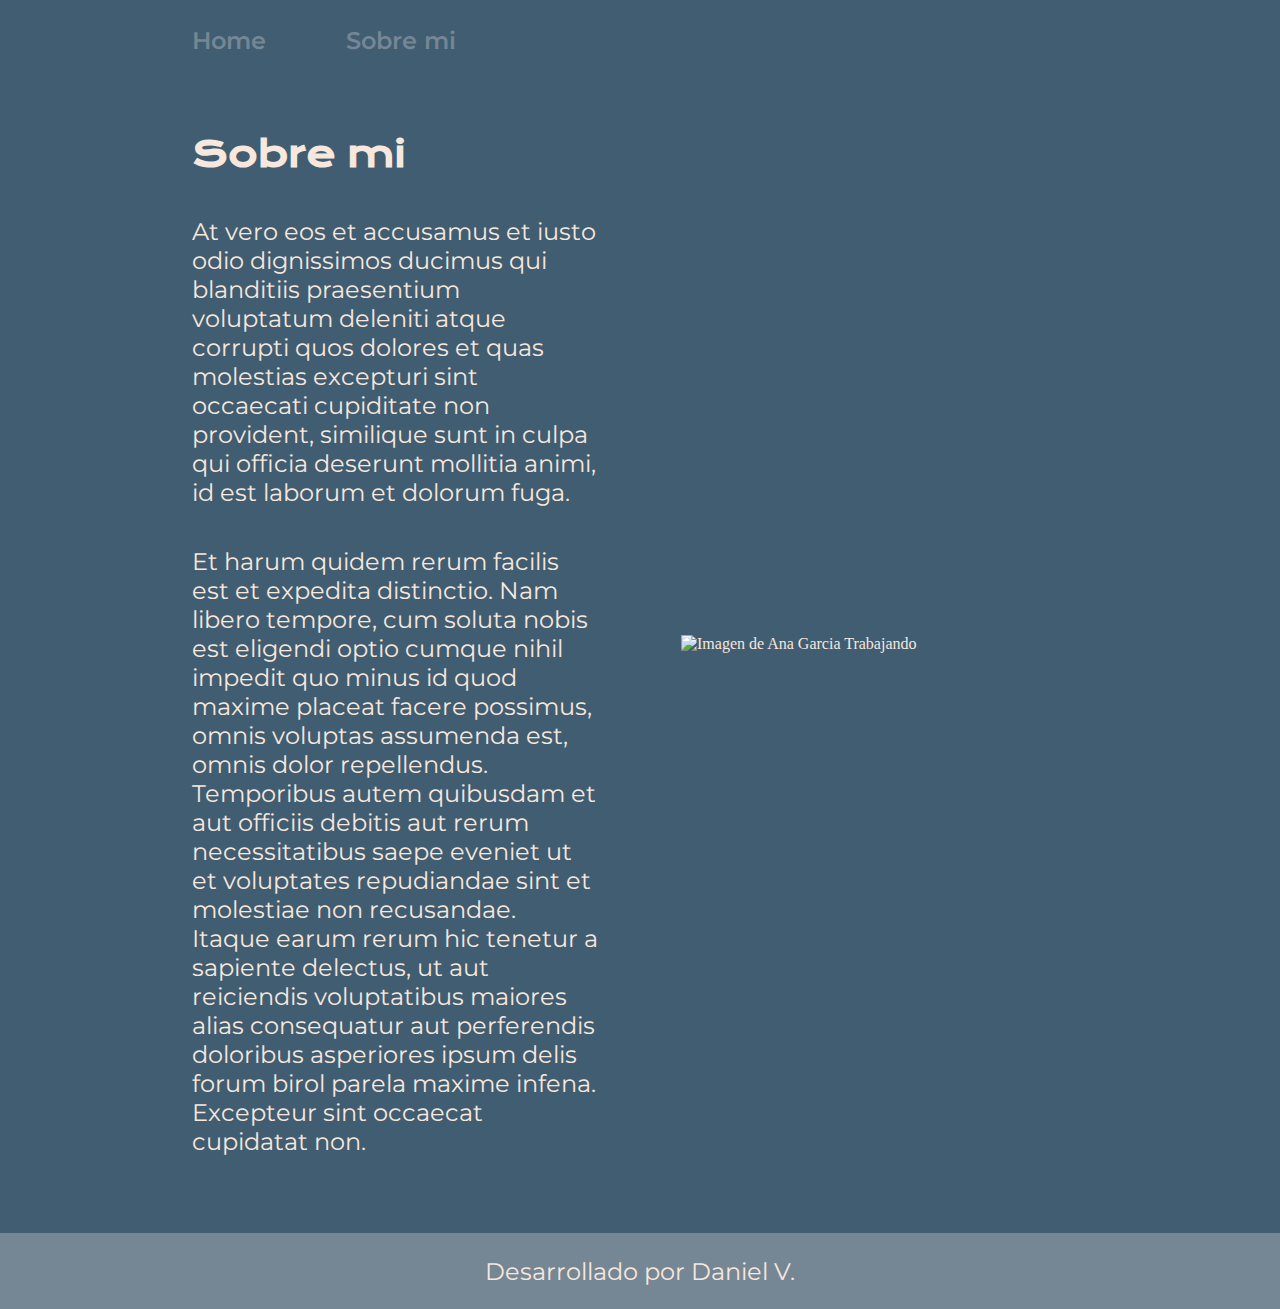
==== about.html @ 890eb566 "Creando el proyecto" ====
<!DOCTYPE html>
<html lang="es-hn">
<head>
    <meta charset="UTF-8">
    <meta name="viewport" content="width=device-width, initial-scale=1.0">
    <title>Sobre mi</title>
    <link rel="stylesheet" href="./styles/style.css">

</head>
<body>
    <header class="header">
        <nav class="header__menu">
            <a class="header__menu__link" href="index.html">Home</a>
            <a class="header__menu__link" href="about.html">Sobre mi</a>
        </nav>
    </header>
    <main class="presentacion">

        <section class="presentacion__contenido">
            <h1 class="presentacion__contenido__titulo">Sobre mi </h1>
            <p class="presentacion__contenido__texto">At vero eos et accusamus et iusto odio dignissimos ducimus qui blanditiis praesentium voluptatum deleniti atque corrupti quos dolores et quas molestias excepturi sint occaecati cupiditate non provident, similique sunt in culpa qui officia deserunt mollitia animi, id est laborum et dolorum fuga.</p>
            <p class="presentacion__contenido__texto">Et harum quidem rerum facilis est et expedita distinctio. Nam libero tempore, cum soluta nobis est eligendi optio cumque nihil impedit quo minus id quod maxime placeat facere possimus, omnis voluptas assumenda est, omnis dolor repellendus. Temporibus autem quibusdam et aut officiis debitis aut rerum necessitatibus saepe eveniet ut et voluptates repudiandae sint et molestiae non recusandae. Itaque earum rerum hic tenetur a sapiente delectus, ut aut reiciendis voluptatibus maiores alias consequatur aut perferendis doloribus asperiores ipsum delis forum birol parela maxime infena. Excepteur sint occaecat cupidatat non.
            </p>
        </section>
        <img class="presentacion__imagen" src="imagem.png" alt="Imagen de Ana Garcia Trabajando">
    </main>
    <footer class="footer">
        <p> Desarrollado por Daniel V.</p>
    </footer>
</body>
</html>
---- styles/style.css ----
@import url('https://fonts.googleapis.com/css2?family=Krona+One&family=Montserrat:ital,wght@0,100..900;1,100..900&display=swap');

:root{
    --color--primario: #405D72;
    --color--secundario: #F7E7DC;
    --color--terciario:#758694;

    --fuente-monserrat: "Montserrat", sans-serif;
    --fuente-krona: "Krona One", sans-serif;
}

*{
    padding:  0;
    margin: 0;
}


body{
    background-color: var(--color--primario);
    color: var(--color--secundario);
    box-sizing: border-box;
}

.header{
   padding: 2% 0% 0% 15%;

}

.header__menu{
 display: flex;
 gap: 80px;
}

.header__menu__link{
    font-family: var(--fuente-monserrat);
    font-size: 1.5rem;
    font-weight: 600;
    color:var(--color--terciario);
    text-decoration: none;
}

.presentacion{
    display: flex;
    align-items: center;
    padding: 6% 15%;
    justify-content: space-between;
    gap: 82px;
}
.presentacion__contenido{
    width: 50%;
    display: flex;
    flex-direction: column;
    gap: 40px;
}

.presentacion__contenido__titulo{
    font-size: 2.25rem; 
    font-family: var(--fuente-krona);
}

.titulo-destaque{
    color: var(--color--terciario);
}

.presentacion__contenido__texto{
    font-size: 1.5rem;
    font-family: var(--fuente-monserrat);
    color: var(--color--secundario);
}

.presentacioon__enlaces{
    display: flex;
    justify-content: space-between ;
    flex-direction: column;
    align-items: center;
    gap: 32px;
}

.presentacion__enlaces__subtitulos{
    font-family: var(--fuente-krona);
    font-size: 1.5rem;
    font-weight: 400;
}

.presentacion__enlaces__link{
    width: 50%;
    text-align: center;
    padding: 21.5px 0;
    border-radius: 8px;
    font-family: var(--fuente-monserrat);
    font-size: 1.5rem;
    font-weight: 600;
    text-decoration: none;
    color: var(--color--secundario);
    border:2px solid var(--color--secundario);
    display: flex;
    justify-content: center;
    gap: 10px;
    
}

.presentacion__enlaces__link:hover{
    background-color: #272727;
}

.presentacion__imagen{
    width: 50%;
}

.footer{
    background-color: var(--color--terciario);
    padding: 23.64px;
    text-align: center;
    font-family: var(--fuente-monserrat);
    font-size: 1.5rem;
    font-weight: 400;
}

@media(max-width:1200px){
    .header{
        padding: 10%;
    }

    .header__menu{
        justify-content: center;
    }
    .presentacion{
        flex-direction: column-reverse;
        padding: 5%;
    }

    .presentacion__contenido{
        width:auto;

    }
}
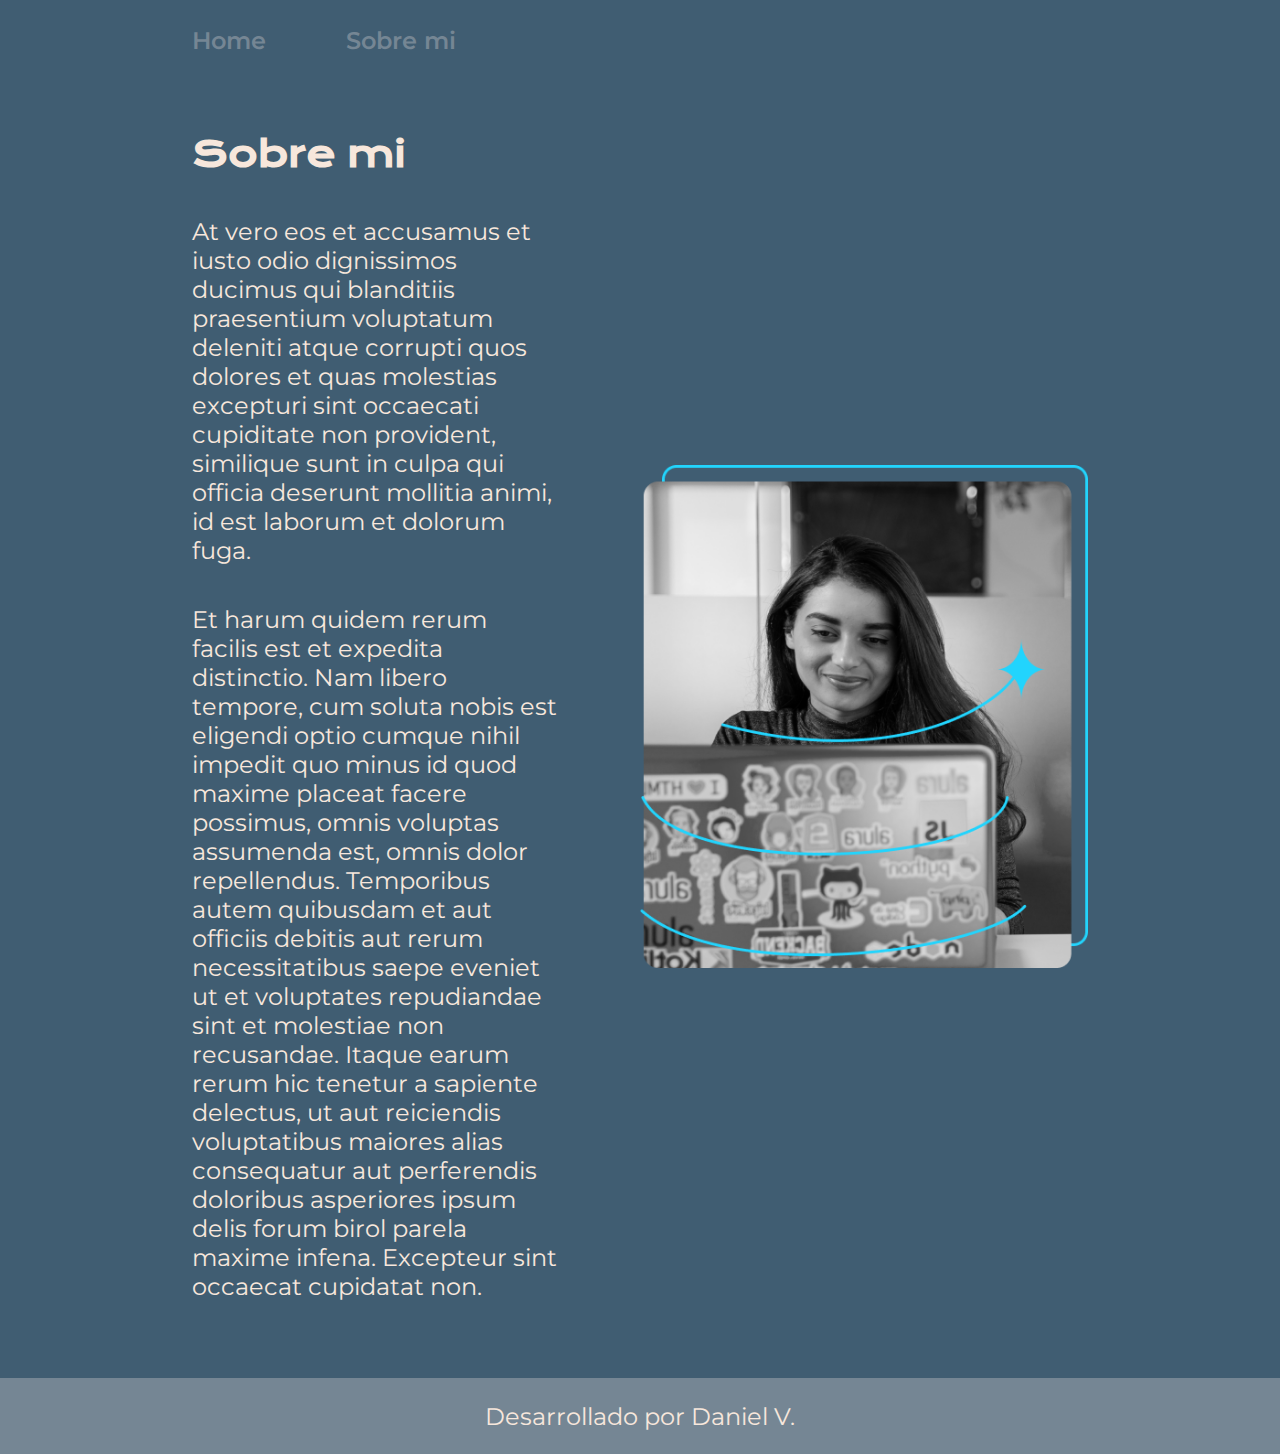
==== commit bd432e68: "actualizacion about.html" ====
--- a/about.html
+++ b/about.html
@@ -1,31 +1,31 @@
-<!DOCTYPE html>
-<html lang="es-hn">
-<head>
-    <meta charset="UTF-8">
-    <meta name="viewport" content="width=device-width, initial-scale=1.0">
-    <title>Sobre mi</title>
-    <link rel="stylesheet" href="./styles/style.css">
-
-</head>
-<body>
-    <header class="header">
-        <nav class="header__menu">
-            <a class="header__menu__link" href="index.html">Home</a>
-            <a class="header__menu__link" href="about.html">Sobre mi</a>
-        </nav>
-    </header>
-    <main class="presentacion">
-
-        <section class="presentacion__contenido">
-            <h1 class="presentacion__contenido__titulo">Sobre mi </h1>
-            <p class="presentacion__contenido__texto">At vero eos et accusamus et iusto odio dignissimos ducimus qui blanditiis praesentium voluptatum deleniti atque corrupti quos dolores et quas molestias excepturi sint occaecati cupiditate non provident, similique sunt in culpa qui officia deserunt mollitia animi, id est laborum et dolorum fuga.</p>
-            <p class="presentacion__contenido__texto">Et harum quidem rerum facilis est et expedita distinctio. Nam libero tempore, cum soluta nobis est eligendi optio cumque nihil impedit quo minus id quod maxime placeat facere possimus, omnis voluptas assumenda est, omnis dolor repellendus. Temporibus autem quibusdam et aut officiis debitis aut rerum necessitatibus saepe eveniet ut et voluptates repudiandae sint et molestiae non recusandae. Itaque earum rerum hic tenetur a sapiente delectus, ut aut reiciendis voluptatibus maiores alias consequatur aut perferendis doloribus asperiores ipsum delis forum birol parela maxime infena. Excepteur sint occaecat cupidatat non.
-            </p>
-        </section>
-        <img class="presentacion__imagen" src="imagem.png" alt="Imagen de Ana Garcia Trabajando">
-    </main>
-    <footer class="footer">
-        <p> Desarrollado por Daniel V.</p>
-    </footer>
-</body>
+<!DOCTYPE html>
+<html lang="es-hn">
+<head>
+    <meta charset="UTF-8">
+    <meta name="viewport" content="width=device-width, initial-scale=1.0">
+    <title>Sobre mi</title>
+    <link rel="stylesheet" href="./styles/style.css">
+
+</head>
+<body>
+    <header class="header">
+        <nav class="header__menu">
+            <a class="header__menu__link" href="index.html">Home</a>
+            <a class="header__menu__link" href="about.html">Sobre mi</a>
+        </nav>
+    </header>
+    <main class="presentacion">
+
+        <section class="presentacion__contenido">
+            <h1 class="presentacion__contenido__titulo">Sobre mi </h1>
+            <p class="presentacion__contenido__texto">At vero eos et accusamus et iusto odio dignissimos ducimus qui blanditiis praesentium voluptatum deleniti atque corrupti quos dolores et quas molestias excepturi sint occaecati cupiditate non provident, similique sunt in culpa qui officia deserunt mollitia animi, id est laborum et dolorum fuga.</p>
+            <p class="presentacion__contenido__texto">Et harum quidem rerum facilis est et expedita distinctio. Nam libero tempore, cum soluta nobis est eligendi optio cumque nihil impedit quo minus id quod maxime placeat facere possimus, omnis voluptas assumenda est, omnis dolor repellendus. Temporibus autem quibusdam et aut officiis debitis aut rerum necessitatibus saepe eveniet ut et voluptates repudiandae sint et molestiae non recusandae. Itaque earum rerum hic tenetur a sapiente delectus, ut aut reiciendis voluptatibus maiores alias consequatur aut perferendis doloribus asperiores ipsum delis forum birol parela maxime infena. Excepteur sint occaecat cupidatat non.
+            </p>
+        </section>
+        <img class="presentacion__imagen" src="./assets/Imagem.png" alt="Imagen de Ana Garcia Trabajando">
+    </main>
+    <footer class="footer">
+        <p> Desarrollado por Daniel V.</p>
+    </footer>
+</body>
 </html>--- a/styles/style.css
+++ b/styles/style.css
@@ -1,136 +1,136 @@
-@import url('https://fonts.googleapis.com/css2?family=Krona+One&family=Montserrat:ital,wght@0,100..900;1,100..900&display=swap');
-
-:root{
-    --color--primario: #405D72;
-    --color--secundario: #F7E7DC;
-    --color--terciario:#758694;
-
-    --fuente-monserrat: "Montserrat", sans-serif;
-    --fuente-krona: "Krona One", sans-serif;
-}
-
-*{
-    padding:  0;
-    margin: 0;
-}
-
-
-body{
-    background-color: var(--color--primario);
-    color: var(--color--secundario);
-    box-sizing: border-box;
-}
-
-.header{
-   padding: 2% 0% 0% 15%;
-
-}
-
-.header__menu{
- display: flex;
- gap: 80px;
-}
-
-.header__menu__link{
-    font-family: var(--fuente-monserrat);
-    font-size: 1.5rem;
-    font-weight: 600;
-    color:var(--color--terciario);
-    text-decoration: none;
-}
-
-.presentacion{
-    display: flex;
-    align-items: center;
-    padding: 6% 15%;
-    justify-content: space-between;
-    gap: 82px;
-}
-.presentacion__contenido{
-    width: 50%;
-    display: flex;
-    flex-direction: column;
-    gap: 40px;
-}
-
-.presentacion__contenido__titulo{
-    font-size: 2.25rem; 
-    font-family: var(--fuente-krona);
-}
-
-.titulo-destaque{
-    color: var(--color--terciario);
-}
-
-.presentacion__contenido__texto{
-    font-size: 1.5rem;
-    font-family: var(--fuente-monserrat);
-    color: var(--color--secundario);
-}
-
-.presentacioon__enlaces{
-    display: flex;
-    justify-content: space-between ;
-    flex-direction: column;
-    align-items: center;
-    gap: 32px;
-}
-
-.presentacion__enlaces__subtitulos{
-    font-family: var(--fuente-krona);
-    font-size: 1.5rem;
-    font-weight: 400;
-}
-
-.presentacion__enlaces__link{
-    width: 50%;
-    text-align: center;
-    padding: 21.5px 0;
-    border-radius: 8px;
-    font-family: var(--fuente-monserrat);
-    font-size: 1.5rem;
-    font-weight: 600;
-    text-decoration: none;
-    color: var(--color--secundario);
-    border:2px solid var(--color--secundario);
-    display: flex;
-    justify-content: center;
-    gap: 10px;
-    
-}
-
-.presentacion__enlaces__link:hover{
-    background-color: #272727;
-}
-
-.presentacion__imagen{
-    width: 50%;
-}
-
-.footer{
-    background-color: var(--color--terciario);
-    padding: 23.64px;
-    text-align: center;
-    font-family: var(--fuente-monserrat);
-    font-size: 1.5rem;
-    font-weight: 400;
-}
-
-@media(max-width:1200px){
-    .header{
-        padding: 10%;
-    }
-
-    .header__menu{
-        justify-content: center;
-    }
-    .presentacion{
-        flex-direction: column-reverse;
-        padding: 5%;
-    }
-
-    .presentacion__contenido{
-        width:auto;
-
-    }
+@import url('https://fonts.googleapis.com/css2?family=Krona+One&family=Montserrat:ital,wght@0,100..900;1,100..900&display=swap');
+
+:root{
+    --color--primario: #405D72;
+    --color--secundario: #F7E7DC;
+    --color--terciario:#758694;
+
+    --fuente-monserrat: "Montserrat", sans-serif;
+    --fuente-krona: "Krona One", sans-serif;
+}
+
+*{
+    padding:  0;
+    margin: 0;
+}
+
+
+body{
+    background-color: var(--color--primario);
+    color: var(--color--secundario);
+    box-sizing: border-box;
+}
+
+.header{
+   padding: 2% 0% 0% 15%;
+
+}
+
+.header__menu{
+ display: flex;
+ gap: 80px;
+}
+
+.header__menu__link{
+    font-family: var(--fuente-monserrat);
+    font-size: 1.5rem;
+    font-weight: 600;
+    color:var(--color--terciario);
+    text-decoration: none;
+}
+
+.presentacion{
+    display: flex;
+    align-items: center;
+    padding: 6% 15%;
+    justify-content: space-between;
+    gap: 82px;
+}
+.presentacion__contenido{
+    width: 50%;
+    display: flex;
+    flex-direction: column;
+    gap: 40px;
+}
+
+.presentacion__contenido__titulo{
+    font-size: 2.25rem; 
+    font-family: var(--fuente-krona);
+}
+
+.titulo-destaque{
+    color: var(--color--terciario);
+}
+
+.presentacion__contenido__texto{
+    font-size: 1.5rem;
+    font-family: var(--fuente-monserrat);
+    color: var(--color--secundario);
+}
+
+.presentacioon__enlaces{
+    display: flex;
+    justify-content: space-between ;
+    flex-direction: column;
+    align-items: center;
+    gap: 32px;
+}
+
+.presentacion__enlaces__subtitulos{
+    font-family: var(--fuente-krona);
+    font-size: 1.5rem;
+    font-weight: 400;
+}
+
+.presentacion__enlaces__link{
+    width: 50%;
+    text-align: center;
+    padding: 21.5px 0;
+    border-radius: 8px;
+    font-family: var(--fuente-monserrat);
+    font-size: 1.5rem;
+    font-weight: 600;
+    text-decoration: none;
+    color: var(--color--secundario);
+    border:2px solid var(--color--secundario);
+    display: flex;
+    justify-content: center;
+    gap: 10px;
+    
+}
+
+.presentacion__enlaces__link:hover{
+    background-color: #272727;
+}
+
+.presentacion__imagen{
+    width: 50%;
+}
+
+.footer{
+    background-color: var(--color--terciario);
+    padding: 23.64px;
+    text-align: center;
+    font-family: var(--fuente-monserrat);
+    font-size: 1.5rem;
+    font-weight: 400;
+}
+
+@media(max-width:1200px){
+    .header{
+        padding: 10%;
+    }
+
+    .header__menu{
+        justify-content: center;
+    }
+    .presentacion{
+        flex-direction: column-reverse;
+        padding: 5%;
+    }
+
+    .presentacion__contenido{
+        width:auto;
+
+    }
 }